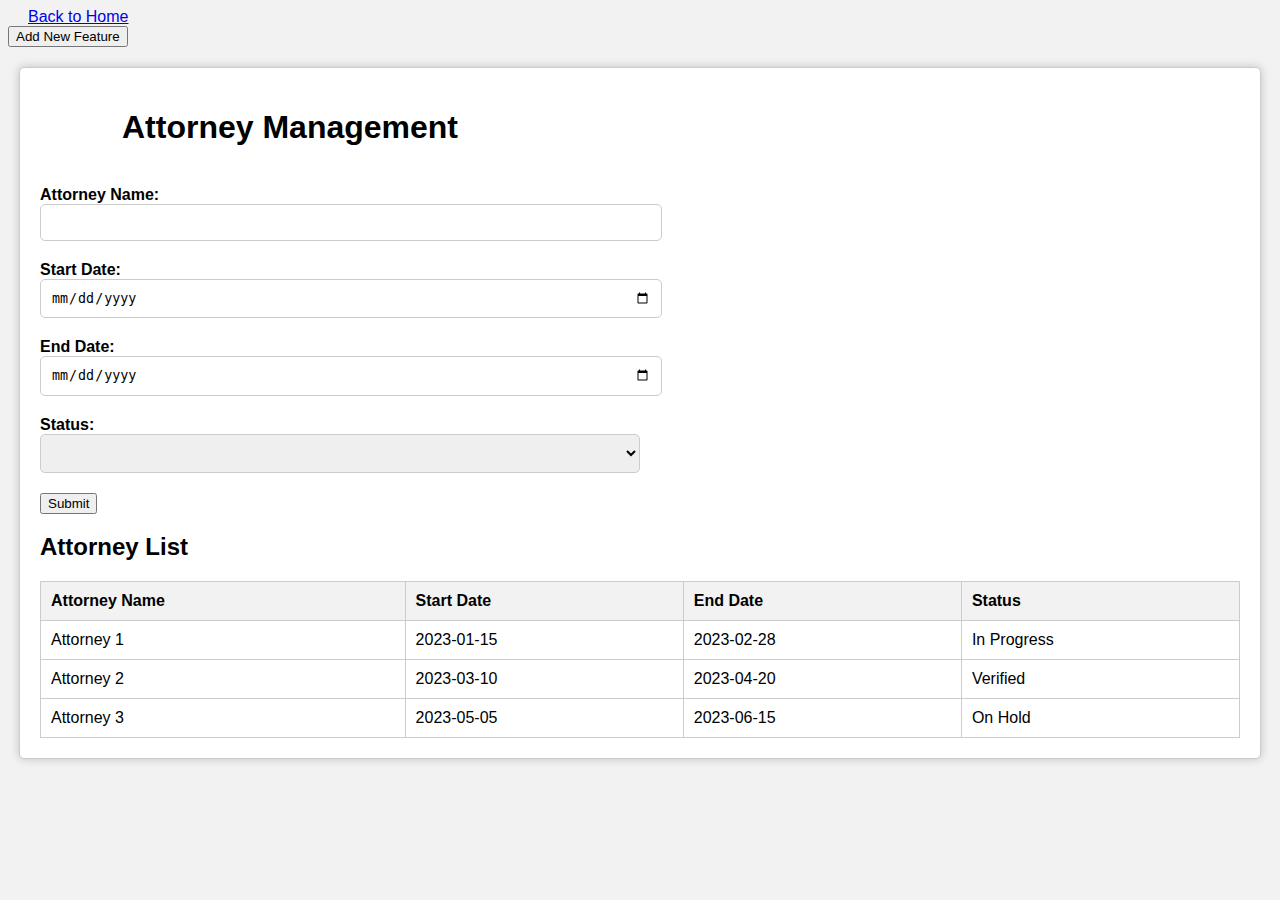
==== new_feature/index.html @ 85ec2d03 "first commit" ====
<!DOCTYPE html>
<html lang="en">

<head>
    <meta charset="UTF-8">
    <meta name="viewport" content="width=device-width, initial-scale=1.0">
    <title>New Key Word</title>
    <script src="https://code.jquery.com/jquery-3.6.0.min.js"></script>
    <style>
        .new-badge {
            background-color: blue;
            color: white;
            border-radius: 10%;
            text-align: center;
            font-size: 8px;
            position: absolute;
            top: -12px;
            right: -12px;
            padding: 2px;
        }

        .item {
            position: relative;
        }

        body {
            font-family: Arial, sans-serif;
            background-color: #f2f2f2;
        }

        form {
            width: 50%;
        }

        .container {
            max-width: 1200px;
            margin: 20px auto;
            padding: 20px;
            background-color: #fff;
            border: 1px solid #ccc;
            border-radius: 5px;
            box-shadow: 0 0 10px rgba(0, 0, 0, 0.2);
        }

        .form-group {
            margin-bottom: 20px;
            position: relative;
        }

        .form-group label {
            font-weight: bold;
        }

        .form-group input,
        .form-group select {
            width: 100%;
            padding: 10px;
            border: 1px solid #ccc;
            border-radius: 5px;
        }

        table {
            width: 100%;
            border-collapse: collapse;
            margin-top: 20px;
        }

        table,
        th,
        td {
            border: 1px solid #ccc;
        }

        th,
        td {
            padding: 10px;
            text-align: left;
        }

        th {
            background-color: #f2f2f2;
        }

        h1 {
            text-align: center;
        }
    </style>
</head>

<body>
    
    <a style="margin: 20px;" href="../home.html">Back to Home</a><br>
    <button id="addNewFeature">Add New Feature</button>
    <div class="container">
        <div style="position: relative; width: 500px;" class="new-item"><h1>Attorney Management</h1></div><br>
        <form>
            <div class="form-group">
                <label class="new-item" for="attorneyName">Attorney
                    Name:</label>
                <input type="text" id="attorneyName" name="attorneyName" required>
            </div>
            <div class="form-group">
                <label for="startDate" data-bs-placement="right" title="Select the attorney start date">Start
                    Date:</label>
                <input type="date" id="startDate" name="startDate">
            </div>
            <div class="form-group">
                <label for="endDate" data-bs-placement="right" title="Select the attorney end date">End Date:</label>
                <input type="date" id="endDate" name="endDate">
            </div>
            <div class="form-group">
                <label class="new-item">Status:</label>
                <select id="attorneyStatus" name="attorneyStatus">
                    <option value=""></option>
                    <option value="in-progress">In Progress</option>
                    <option value="completed">Verified</option>
                    <option value="on-hold">On Hold</option>
                </select>
            </div>
            <button type="submit" title="Submit the attorney details">Submit</button>
        </form>
        <h2>Attorney List</h2>
        <table>
            <thead>
                <tr>
                    <th>Attorney Name</th>
                    <th>Start Date</th>
                    <th>End Date</th>
                    <th>Status</th>
                </tr>
            </thead>
            <tbody>
                <tr>
                    <td>Attorney 1</td>
                    <td>2023-01-15</td>
                    <td>2023-02-28</td>
                    <td>In Progress</td>
                </tr>
                <tr>
                    <td>Attorney 2</td>
                    <td>2023-03-10</td>
                    <td>2023-04-20</td>
                    <td>Verified</td>
                </tr>
                <tr>
                    <td>Attorney 3</td>
                    <td>2023-05-05</td>
                    <td>2023-06-15</td>
                    <td>On Hold</td>
                </tr>
            </tbody>
        </table>
    </div>

    <script>
        $(document).ready(function () {
            $('#addNewFeature').on('click', function () {
                var $element = $('.new-item');
                var $newBadge = $('<div class="new-badge">NEW</div>');
                $element.append($newBadge);
            });
        });
    </script>
</body>

</html>
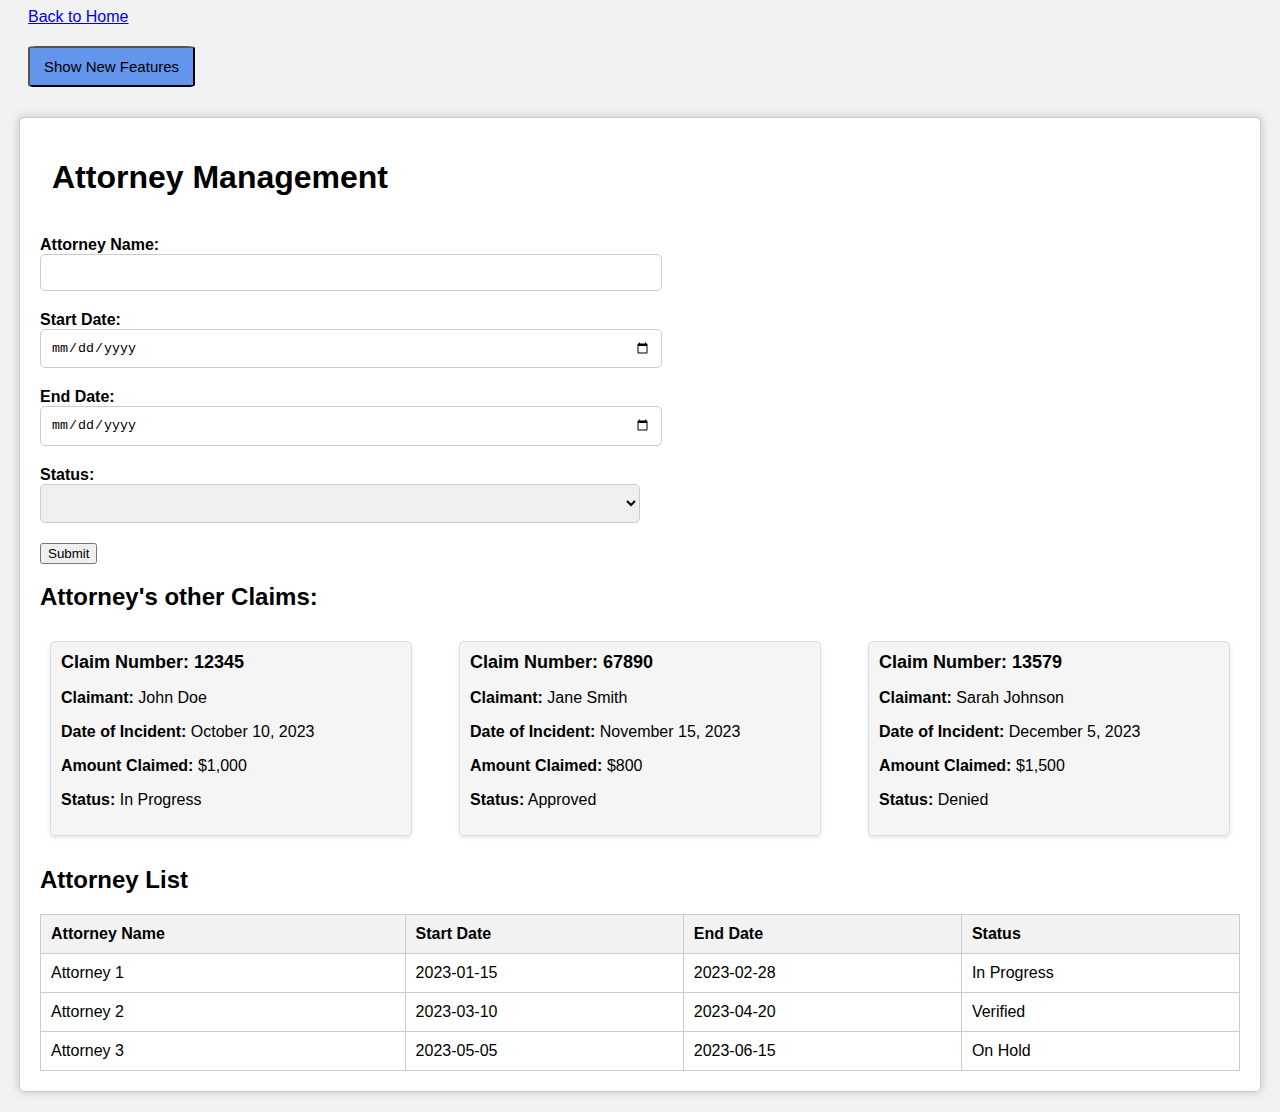
==== commit 8e6a37bc: "Updated and added some descriptions" ====
--- a/new_feature/index.html
+++ b/new_feature/index.html
@@ -14,9 +14,13 @@
             text-align: center;
             font-size: 8px;
             position: absolute;
-            top: -12px;
-            right: -12px;
+            top: -10px;
+            right: -20px;
             padding: 2px;
+        }
+
+        label {
+            position: relative;
         }
 
         .item {
@@ -84,15 +88,54 @@
         h1 {
             text-align: center;
         }
+
+        #addNewFeature {
+            font-size: 15px;
+            padding: 10px 14px;
+            margin: 20px;
+            margin-bottom: 10px;
+            background-color: #6495ed;
+            border-radius: 5%;
+        }
+
+        .card-container {
+            display: flex;
+            justify-content: space-between;
+        }
+
+        .card {
+            flex: 0 1 calc(30% - 20px);
+            /* Adjust the width as needed */
+            background-color: #f5f5f5;
+            border: 1px solid #ddd;
+            border-radius: 5px;
+            margin: 10px;
+            padding: 10px;
+            box-shadow: 0 2px 4px rgba(0, 0, 0, 0.1);
+        }
+
+        .card h2 {
+            font-size: 20px;
+        }
+
+        .claim-details {
+            font-size: 18px;
+            font-weight: bold;
+        }
+
+        .claim-description {
+            margin-top: 10px;
+        }
     </style>
 </head>
 
 <body>
-    
-    <a style="margin: 20px;" href="../home.html">Back to Home</a><br>
-    <button id="addNewFeature">Add New Feature</button>
+    <a style="margin: 20px;" href="../index.html">Back to Home</a><br>
+    <button id="addNewFeature" class="btn">Show New Features</button>
     <div class="container">
-        <div style="position: relative; width: 500px;" class="new-item"><h1>Attorney Management</h1></div><br>
+        <div style="position: relative; width: 360px;" class="new-item">
+            <h1>Attorney Management</h1>
+        </div><br>
         <form>
             <div class="form-group">
                 <label class="new-item" for="attorneyName">Attorney
@@ -119,6 +162,45 @@
             </div>
             <button type="submit" title="Submit the attorney details">Submit</button>
         </form>
+        
+        <h2>Attorney's other Claims:</h2>
+        <div class="card-container">
+            <div class="card">
+                <div class="claim-details">
+                    Claim Number: 12345
+                </div>
+                <div class="claim-description">
+                    <p><strong>Claimant:</strong> John Doe</p>
+                    <p><strong>Date of Incident:</strong> October 10, 2023</p>
+                    <p><strong>Amount Claimed:</strong> $1,000</p>
+                    <div style="position: relative;width: 150px;"><p class="new-item"><strong>Status:</strong>  In Progress</p></div>
+                </div>
+            </div>
+
+            <div class="card">
+                <div class="claim-details">
+                    Claim Number: 67890
+                </div>
+                <div class="claim-description">
+                    <p><strong>Claimant:</strong> Jane Smith</p>
+                    <p><strong>Date of Incident:</strong> November 15, 2023</p>
+                    <p><strong>Amount Claimed:</strong> $800</p>
+                    <div style="position: relative; width: 150px;"><p class="new-item"><strong>Status:</strong> Approved</p></div>
+                </div>
+            </div>
+
+            <div class="card">
+                <div class="claim-details">
+                    Claim Number: 13579
+                </div>
+                <div class="claim-description">
+                    <p><strong>Claimant:</strong> Sarah Johnson</p>
+                    <p><strong>Date of Incident:</strong> December 5, 2023</p>
+                    <p><strong>Amount Claimed:</strong> $1,500</p>
+                    <div style="position: relative;width: 150px;"><p class="new-item"><strong>Status:</strong> Denied</p></div>
+                </div>
+            </div>
+        </div>
         <h2>Attorney List</h2>
         <table>
             <thead>
@@ -126,7 +208,7 @@
                     <th>Attorney Name</th>
                     <th>Start Date</th>
                     <th>End Date</th>
-                    <th>Status</th>
+                    <th><div style="position: relative;" style="width: 150px;"><div class="new-item">Status</div></div></th>
                 </tr>
             </thead>
             <tbody>
